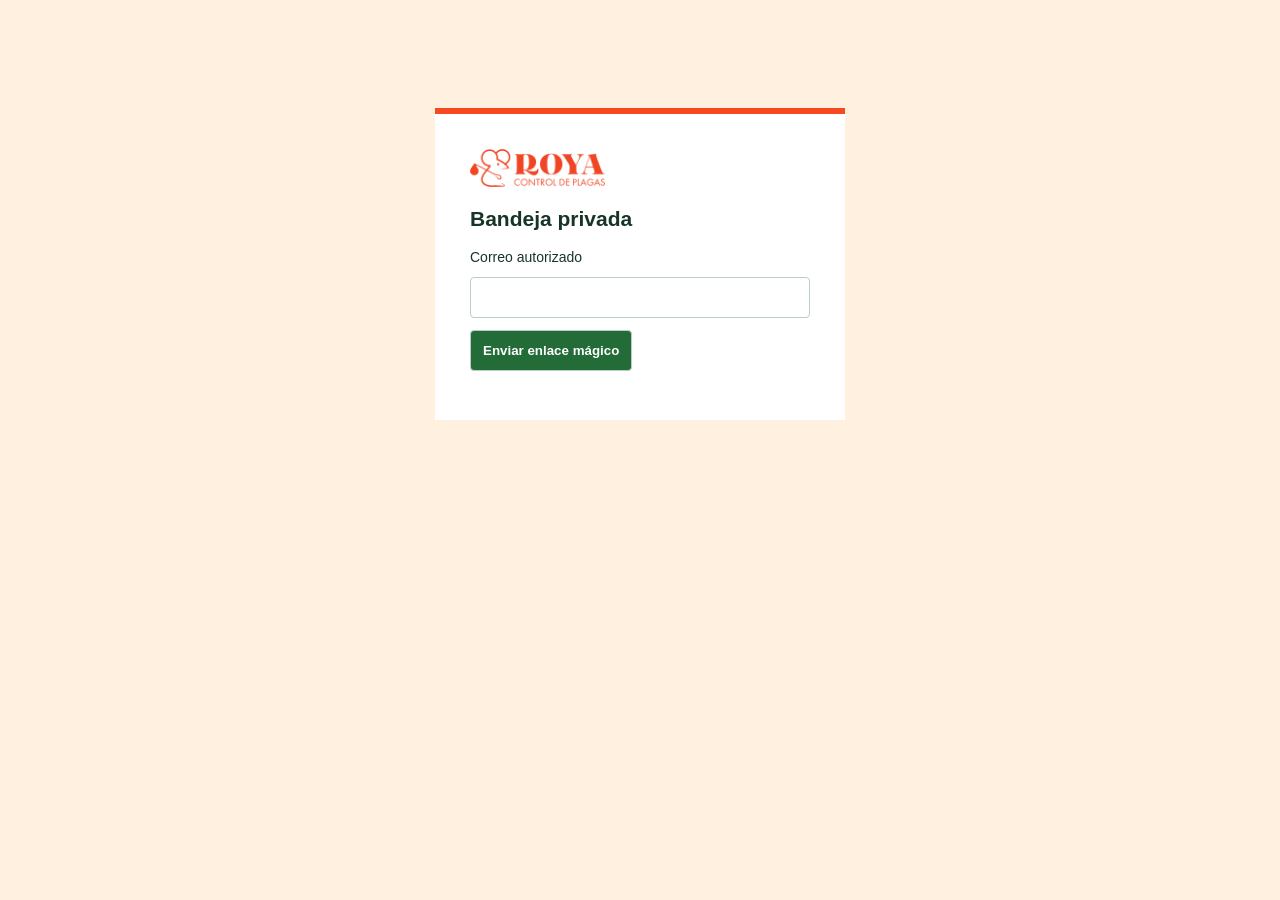
==== panel/index.html @ 35c9e24e "Bandeja de entrada Bandeja de entrada agente IA cambios estructurales por fondo" ====
<!doctype html><html lang="es"><head><meta charset="utf-8"><meta name="viewport" content="width=device-width,initial-scale=1"><meta name="robots" content="noindex,nofollow"><title>Panel privado | ROYA</title><link rel="stylesheet" href="panel.css"></head><body><main><section id="login"><img src="../roya-logo.png" alt="ROYA"><h1>Bandeja privada</h1><form><label>Correo autorizado <input type="email" required></label><button>Enviar enlace mágico</button></form><p></p></section><section id="panel" hidden><header><img src="../roya-logo.png" alt="ROYA"><b>Bandeja WhatsApp</b><button id="out">Cerrar sesión</button></header><input id="q" placeholder="Buscar nombre, teléfono, solicitud o servicio"><div class="grid"><aside id="list"></aside><article id="detail">Seleccioná una conversación.</article></div></section></main><script type="module" src="panel.js"></script></body></html>
---- panel/panel.css ----
:root{--g:#236b37;--o:#f64920;--c:#fff0e0}*{box-sizing:border-box}body{margin:0;background:var(--c);font:14px Arial;color:#173526}#login{max-width:410px;margin:12vh auto;padding:35px;background:#fff;border-top:6px solid var(--o)}img{width:135px}label,input,textarea{display:block;width:100%;margin:12px 0}input,textarea,button{padding:12px;border:1px solid #bcc;border-radius:4px}button{background:var(--g);color:#fff;font-weight:bold}header{height:70px;background:var(--g);color:#fff;padding:12px 25px;display:flex;align-items:center;gap:20px}header b{flex:1}header img{width:115px}#q{margin:12px 2%;width:96%}.grid{display:grid;grid-template-columns:35% 65%;height:calc(100vh - 125px)}aside{overflow:auto;background:#fff}article{padding:25px;overflow:auto}.item{display:block;width:100%;text-align:left;background:#fff;color:#173526;border:0;border-bottom:1px solid #ddd}.msg{padding:11px;margin:8px 0;background:#fff;border-left:4px solid var(--o)}.msg.humano,.msg.bot{margin-left:20%;background:#e7f1e4;border-color:var(--g)}.reply{display:flex;gap:8px;margin-top:20px}.reply textarea{flex:1}@media(max-width:700px){.grid{display:block;height:auto}aside{height:45vh}.reply{display:block}}
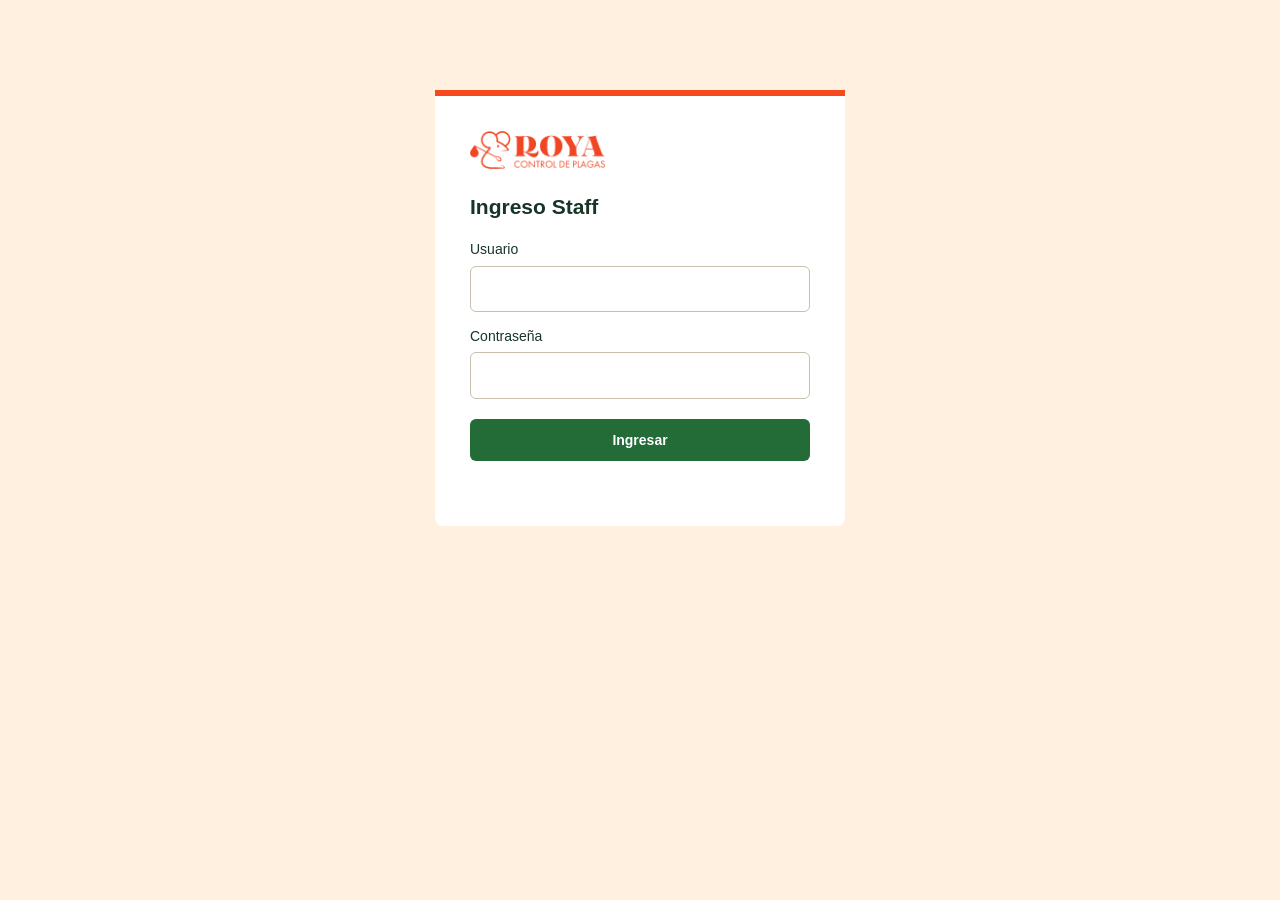
==== commit ef1007b2: "Panel Staff con usuario y contraseña y botón Staff en el sitio - El botón superior del sitio pasa de" ====
--- a/panel/index.html
+++ b/panel/index.html
@@ -1 +1,41 @@
-<!doctype html><html lang="es"><head><meta charset="utf-8"><meta name="viewport" content="width=device-width,initial-scale=1"><meta name="robots" content="noindex,nofollow"><title>Panel privado | ROYA</title><link rel="stylesheet" href="panel.css"></head><body><main><section id="login"><img src="../roya-logo.png" alt="ROYA"><h1>Bandeja privada</h1><form><label>Correo autorizado <input type="email" required></label><button>Enviar enlace mágico</button></form><p></p></section><section id="panel" hidden><header><img src="../roya-logo.png" alt="ROYA"><b>Bandeja WhatsApp</b><button id="out">Cerrar sesión</button></header><input id="q" placeholder="Buscar nombre, teléfono, solicitud o servicio"><div class="grid"><aside id="list"></aside><article id="detail">Seleccioná una conversación.</article></div></section></main><script type="module" src="panel.js"></script></body></html>
+<!doctype html>
+<html lang="es">
+<head>
+  <meta charset="utf-8">
+  <meta name="viewport" content="width=device-width, initial-scale=1">
+  <meta name="robots" content="noindex,nofollow">
+  <title>Staff | ROYA</title>
+  <link rel="stylesheet" href="panel.css">
+</head>
+<body>
+  <main>
+    <section id="login">
+      <img src="../roya-logo.png" alt="ROYA">
+      <h1>Ingreso Staff</h1>
+      <form id="login-form">
+        <label>Usuario <input id="user" type="text" autocomplete="username" autocapitalize="none" required></label>
+        <label>Contraseña <input id="pass" type="password" autocomplete="current-password" required></label>
+        <button type="submit">Ingresar</button>
+      </form>
+      <p id="login-msg" role="alert"></p>
+    </section>
+
+    <section id="panel" hidden>
+      <header>
+        <img src="../roya-logo.png" alt="ROYA">
+        <b>Bandeja WhatsApp</b>
+        <button id="out" type="button">Cerrar sesión</button>
+      </header>
+      <div class="tools">
+        <input id="q" type="search" placeholder="Buscar nombre, teléfono, solicitud o servicio">
+        <label class="check"><input id="only-human" type="checkbox"> Solo los que requieren atención</label>
+      </div>
+      <div class="grid">
+        <aside id="list"></aside>
+        <article id="detail"><p class="hint">Seleccioná una conversación.</p></article>
+      </div>
+    </section>
+  </main>
+  <script type="module" src="panel.js"></script>
+</body>
+</html>
--- a/panel/panel.css
+++ b/panel/panel.css
@@ -1 +1,72 @@
-:root{--g:#236b37;--o:#f64920;--c:#fff0e0}*{box-sizing:border-box}body{margin:0;background:var(--c);font:14px Arial;color:#173526}#login{max-width:410px;margin:12vh auto;padding:35px;background:#fff;border-top:6px solid var(--o)}img{width:135px}label,input,textarea{display:block;width:100%;margin:12px 0}input,textarea,button{padding:12px;border:1px solid #bcc;border-radius:4px}button{background:var(--g);color:#fff;font-weight:bold}header{height:70px;background:var(--g);color:#fff;padding:12px 25px;display:flex;align-items:center;gap:20px}header b{flex:1}header img{width:115px}#q{margin:12px 2%;width:96%}.grid{display:grid;grid-template-columns:35% 65%;height:calc(100vh - 125px)}aside{overflow:auto;background:#fff}article{padding:25px;overflow:auto}.item{display:block;width:100%;text-align:left;background:#fff;color:#173526;border:0;border-bottom:1px solid #ddd}.msg{padding:11px;margin:8px 0;background:#fff;border-left:4px solid var(--o)}.msg.humano,.msg.bot{margin-left:20%;background:#e7f1e4;border-color:var(--g)}.reply{display:flex;gap:8px;margin-top:20px}.reply textarea{flex:1}@media(max-width:700px){.grid{display:block;height:auto}aside{height:45vh}.reply{display:block}}
+:root{--g:#236b37;--o:#f64920;--c:#fff0e0;--ink:#173526;--line:#e2d8c8;--alert:#fde7df;--ready:#e3f1e6}
+*{box-sizing:border-box}
+body{margin:0;background:var(--c);font:14px/1.45 Arial,sans-serif;color:var(--ink)}
+img{width:135px}
+button,input,textarea{font:inherit}
+input,textarea{display:block;width:100%;padding:12px;border:1px solid #c9bfae;border-radius:6px;background:#fff;color:var(--ink)}
+button{padding:11px 16px;border:0;border-radius:6px;background:var(--g);color:#fff;font-weight:700;cursor:pointer}
+button.alt{background:#fff;color:var(--ink);border:1px solid #c9bfae}
+button:disabled{opacity:.5;cursor:default}
+a.btn{display:inline-block;padding:11px 16px;border-radius:6px;background:#25d366;color:#fff;font-weight:700;text-decoration:none}
+
+#login{max-width:410px;margin:10vh auto;padding:35px;background:#fff;border-top:6px solid var(--o);border-radius:0 0 8px 8px}
+#login label{display:block;margin:14px 0}
+#login input{margin-top:6px}
+#login button{width:100%;margin-top:6px}
+#login-msg{min-height:1.3em;color:#b3261e;margin:12px 0 0}
+
+header{height:70px;background:var(--g);color:#fff;padding:12px 25px;display:flex;align-items:center;gap:20px}
+header b{flex:1;font-size:16px}
+header img{width:115px}
+header button{background:rgba(255,255,255,.18)}
+.tools{display:flex;gap:16px;align-items:center;padding:10px 2%}
+.tools #q{flex:1}
+.check{display:flex;align-items:center;gap:8px;white-space:nowrap;margin:0}
+.check input{width:auto}
+
+.grid{display:grid;grid-template-columns:34% 66%;height:calc(100vh - 135px)}
+aside{overflow:auto;background:#fff;border-right:1px solid var(--line)}
+article{overflow:auto;padding:22px 26px}
+.hint{color:#6a7b70}
+
+.item{display:block;width:100%;text-align:left;background:#fff;color:var(--ink);border:0;border-bottom:1px solid var(--line);border-left:6px solid transparent;border-radius:0;padding:12px 14px;font-weight:400}
+.item:hover{background:#faf5ec}
+.item.sel{background:#f3ece0}
+.item.alert{border-left-color:var(--o);background:var(--alert)}
+.item.ready{border-left-color:var(--g);background:var(--ready)}
+.item .row{display:flex;justify-content:space-between;gap:8px}
+.item .name{font-weight:700;overflow:hidden;text-overflow:ellipsis;white-space:nowrap}
+.item small{color:#5c6e63}
+.badge{display:inline-block;margin-top:4px;padding:1px 8px;border-radius:99px;font-size:11px;font-weight:700;color:#fff;background:var(--o)}
+.badge.ready{background:var(--g)}
+.badge.off{background:#7a7a7a}
+
+#detail h2{margin:0 0 2px}
+#detail .meta{color:#5c6e63;margin:2px 0}
+.actions{display:flex;gap:8px;flex-wrap:wrap;margin:14px 0}
+.box{background:#fff;border:1px solid var(--line);border-radius:8px;padding:12px 14px;margin:12px 0}
+.box h3{margin:0 0 6px;font-size:13px;text-transform:uppercase;letter-spacing:.04em;color:#5c6e63}
+.box p{margin:3px 0}
+
+.thread{margin:16px 0;display:flex;flex-direction:column;gap:8px}
+.msg{max-width:78%;padding:9px 12px;border-radius:10px;background:#fff;border:1px solid var(--line);white-space:pre-wrap;word-break:break-word}
+.msg.cliente{align-self:flex-start}
+.msg.bot,.msg.humano,.msg.sistema{align-self:flex-end;background:#e7f1e4;border-color:#cfe3cb}
+.msg.humano{background:#d9ecd5}
+.msg.llamado{border:2px solid var(--o);background:var(--alert)}
+.msg small{display:block;margin-top:4px;color:#6a7b70;font-size:11px}
+.notice{align-self:stretch;background:var(--o);color:#fff;border-radius:8px;padding:9px 12px;font-weight:700}
+.notice small{display:block;font-weight:400;opacity:.9}
+
+.reply{margin-top:18px;display:flex;gap:8px;align-items:flex-end}
+.reply textarea{flex:1;min-height:70px;resize:vertical}
+.window{margin:14px 0 6px;padding:9px 12px;border-radius:8px;background:#eef3ef;font-size:13px}
+.window.closed{background:var(--alert);color:#8a2a10;font-weight:700}
+
+@media(max-width:760px){
+  .tools{flex-direction:column;align-items:stretch}
+  .grid{display:block;height:auto}
+  aside{height:42vh}
+  .msg{max-width:92%}
+  .reply{flex-direction:column;align-items:stretch}
+}
